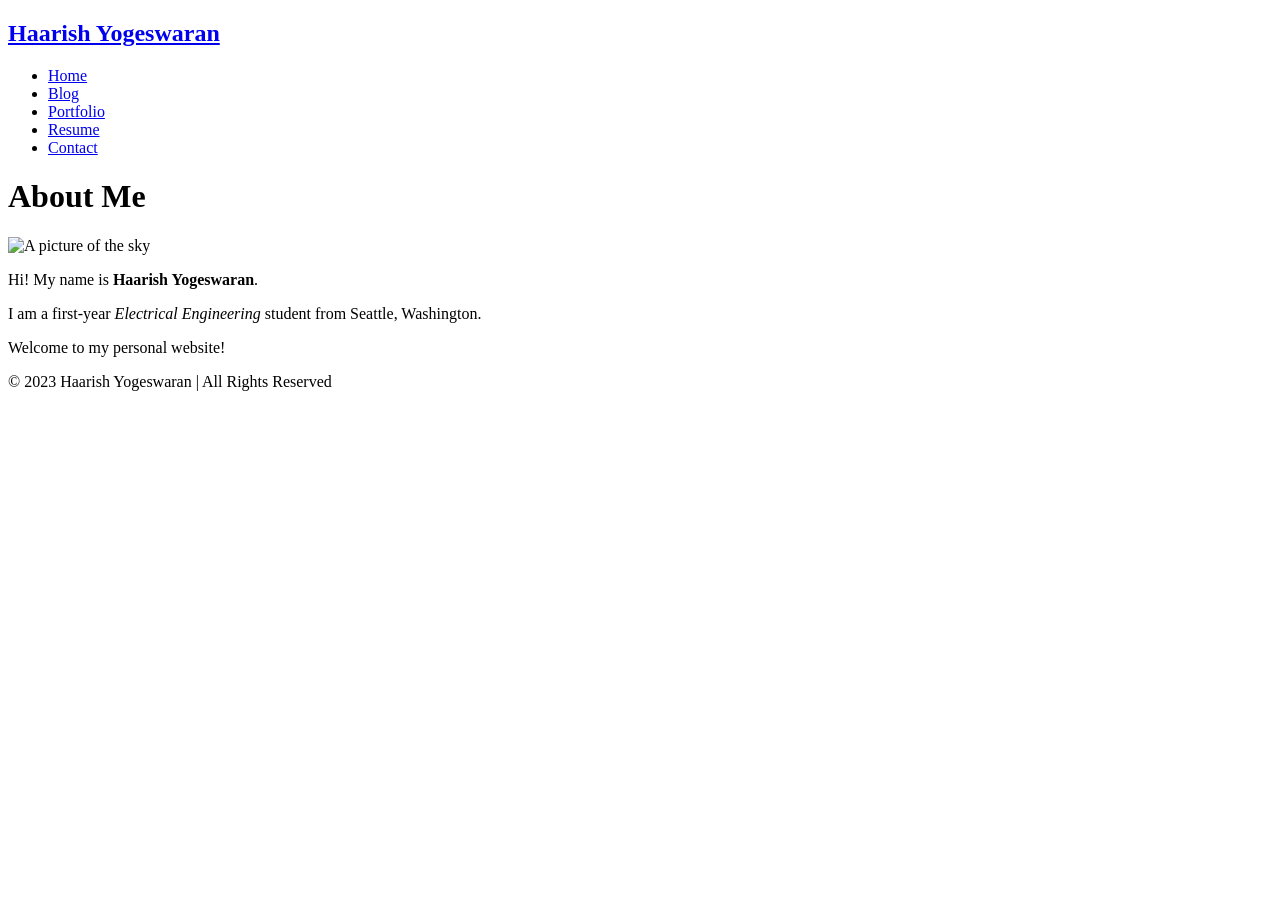
==== index.html @ db72289d "feat: update personal website pages" ====
<!DOCTYPE html>
<html lang="en">
  <head>
    <title>Haarish Yogeswaran</title>
  </head>

  <body>
    <nav class="navbar">
      <h1 class="logo">
        <a href="index.html">Haarish Yogeswaran</a>
      </h1>

      <ul class="nav-list">
        <li><a href="index.html">Home</a></li>
        <li><a href="blog.html">Blog</a></li>
        <li><a href="portfolio.html">Portfolio</a></li>
        <li><a href="resume.html">Resume</a></li>
        <li><a href="contact.html">Contact</a></li>
      </ul>
    </nav>

    <main>
      <h1 class="page-title">About Me</h1>

      <div class="about">
        <div class="about-image">
          <img src="sky.jpg" alt="A picture of the sky" width="300">
        </div>

        <div class="about-text">
          <p>
            Hi! My name is <strong>Haarish Yogeswaran</strong>.
          </p>

          <p>
            I am a first-year <em>Electrical Engineering</em> student from
            Seattle, Washington.
          </p>

          <p>Welcome to my personal website!</p>
        </div>
      </div>
    </main>

    <footer class="footer">
      © 2023 Haarish Yogeswaran | All Rights Reserved
    </footer>
  </body>
</html>
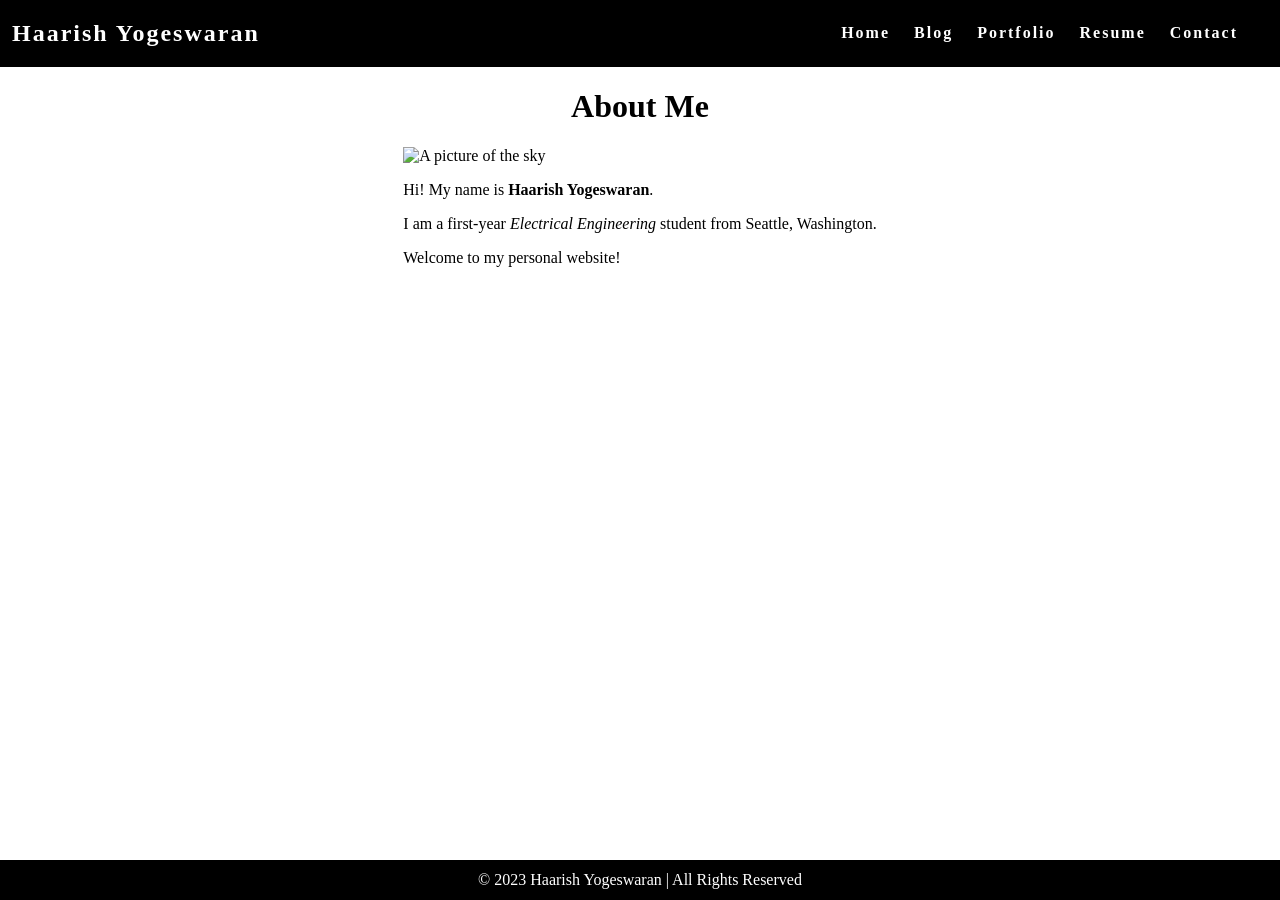
==== commit 530b148d: "feat: connect stylesheet to all pages" ====
--- a/index.html
+++ b/index.html
@@ -2,6 +2,7 @@
 <html lang="en">
   <head>
     <title>Haarish Yogeswaran</title>
+    <link rel="stylesheet" href="styles.css">
   </head>
 
   <body>
--- a/styles.css
+++ b/styles.css
@@ -0,0 +1,72 @@
+html {
+  height: 100%;
+}
+
+body {
+  background-color: white;
+  position: relative;
+  min-height: 100vh;
+  padding: 0;
+  margin: 0;
+}
+
+main {
+  padding: 0 20px 40px 20px;
+  display: flex;
+  flex-direction: column;
+  justify-content: center;
+  align-items: center;
+}
+
+/* CSS for navigation bar */
+
+.navbar {
+  position: -webkit-sticky;
+  position: sticky;
+  top: 0;
+  width: 100%;
+  height: 7%;
+  z-index: 10;
+
+  display: flex;
+  justify-content: space-between;
+  align-items: center;
+  text-align: center;
+
+  background-color: black;
+  color: white;
+  padding: 0px 0px;
+
+  /* Debug border */
+  /* border: solid red; */
+}
+
+.nav-list {
+  display: flex;
+  flex-direction: row;
+  position: relative;
+  right: 30px;
+  list-style: none;
+}
+
+.navbar a {
+  color: white;
+  font-weight: bold;
+  margin: 0 12px;
+  text-decoration: none;
+  letter-spacing: 2px;
+}
+
+/* CSS for page footer */
+
+.footer {
+  display: flex;
+  justify-content: center;
+  align-items: center;
+  background-color: black;
+  color: white;
+  position: absolute;
+  bottom: 0;
+  width: 100%;
+  height: 2.5rem;
+}
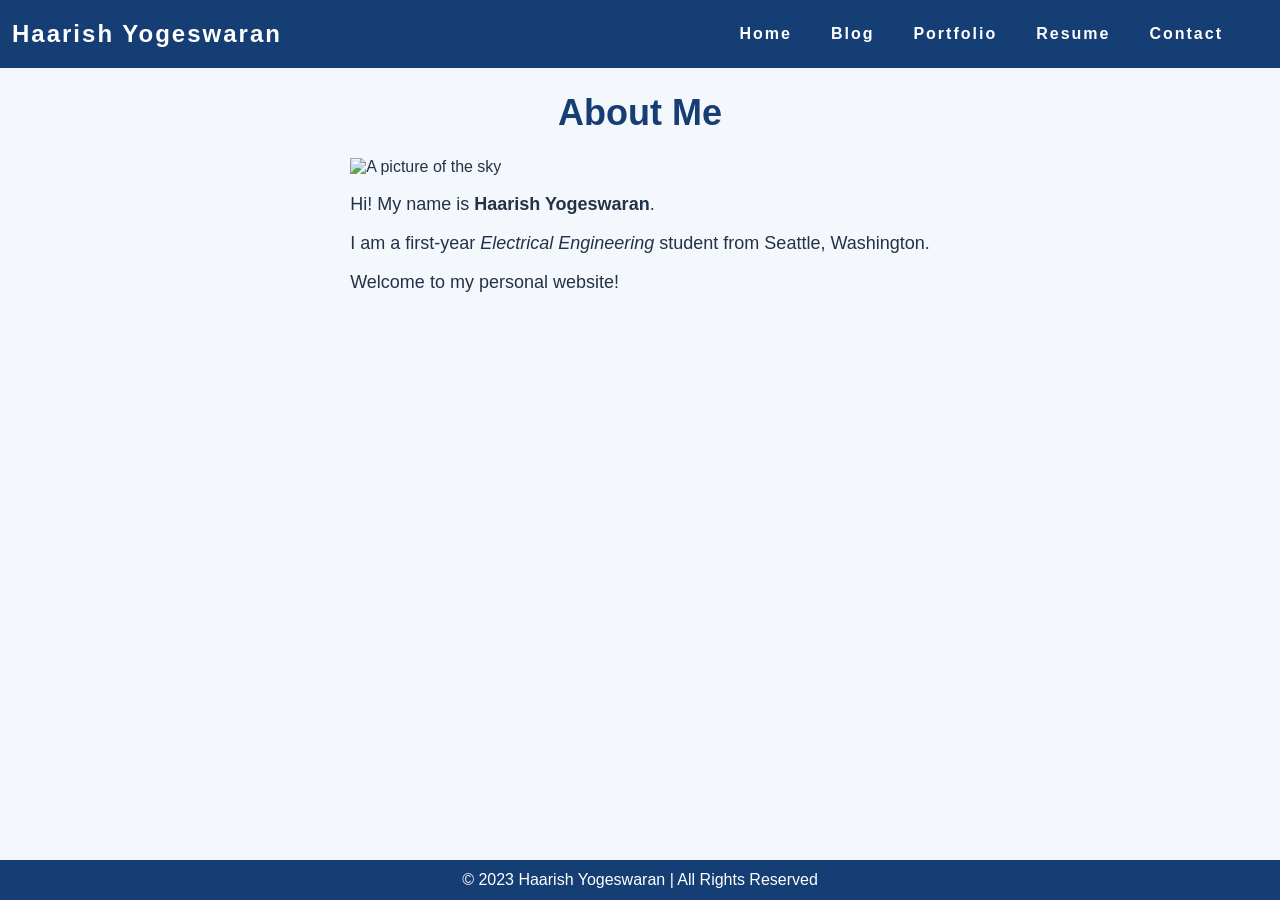
==== commit 5eed9ff6: "fix: refresh homepage stylesheet" ====
--- a/index.html
+++ b/index.html
@@ -1,8 +1,8 @@
-<!DOCTYPE html>
+<!doctype html>
 <html lang="en">
   <head>
     <title>Haarish Yogeswaran</title>
-    <link rel="stylesheet" href="styles.css">
+    <link rel="stylesheet" href="styles.css?v=34" />
   </head>
 
   <body>
@@ -25,13 +25,11 @@
 
       <div class="about">
         <div class="about-image">
-          <img src="sky.jpg" alt="A picture of the sky" width="300">
+          <img src="sky.jpg" alt="A picture of the sky" width="300" />
         </div>
 
         <div class="about-text">
-          <p>
-            Hi! My name is <strong>Haarish Yogeswaran</strong>.
-          </p>
+          <p>Hi! My name is <strong>Haarish Yogeswaran</strong>.</p>
 
           <p>
             I am a first-year <em>Electrical Engineering</em> student from
@@ -47,4 +45,4 @@
       © 2023 Haarish Yogeswaran | All Rights Reserved
     </footer>
   </body>
-</html>+</html>
--- a/styles.css
+++ b/styles.css
@@ -70,3 +70,96 @@
   width: 100%;
   height: 2.5rem;
 }
+/* Tag selector: styles all paragraphs */
+p {
+  font-size: 16px;
+}
+
+/* Class selector: styles your page headings */
+.page-title {
+  color: navy;
+}
+
+/* ID selector: styles your contact form */
+#contact-form {
+  padding: 20px;
+}
+
+/* Attribute selector: styles email input fields */
+input[type="email"] {
+  background-color: lightyellow;
+}
+
+/* Child selector: spaces out navigation list items */
+.nav-list > li {
+  margin-right: 15px;
+}
+/* Change navigation links when you hover */
+.navbar a:hover {
+  color: green;
+  text-decoration: underline;
+}
+
+/* Change navigation links while clicking */
+.navbar a:active {
+  color: red;
+}
+
+/* Highlight links when selected using the keyboard */
+a:focus-visible {
+  outline: 2px solid blue;
+  outline-offset: 4px;
+}
+
+/* Highlight the contact field you are typing in */
+input:focus,
+textarea:focus {
+  outline: 2px solid blue;
+  outline-offset: 2px;
+}
+body {
+  background-color: #f4f7fb;
+  color: #243247;
+  font-family: Arial, Helvetica, sans-serif;
+}
+
+.page-title {
+  color: #153e75;
+  font-size: 36px;
+  font-weight: bold;
+  text-align: center;
+}
+
+.section-title {
+  color: #153e75;
+  text-transform: uppercase;
+}
+
+.about-text p {
+  font-size: 18px;
+  text-align: left;
+}
+
+.project-description {
+  font-style: italic;
+}
+
+.navbar {
+  background-color: #153e75;
+}
+
+.navbar a {
+  color: #ffffff;
+  text-decoration: none;
+}
+
+.navbar a:hover {
+  color: #ffe08a;
+  text-decoration: underline;
+}
+
+.footer {
+  background-color: #153e75;
+  color: #ffffff;
+  text-align: center;
+}
